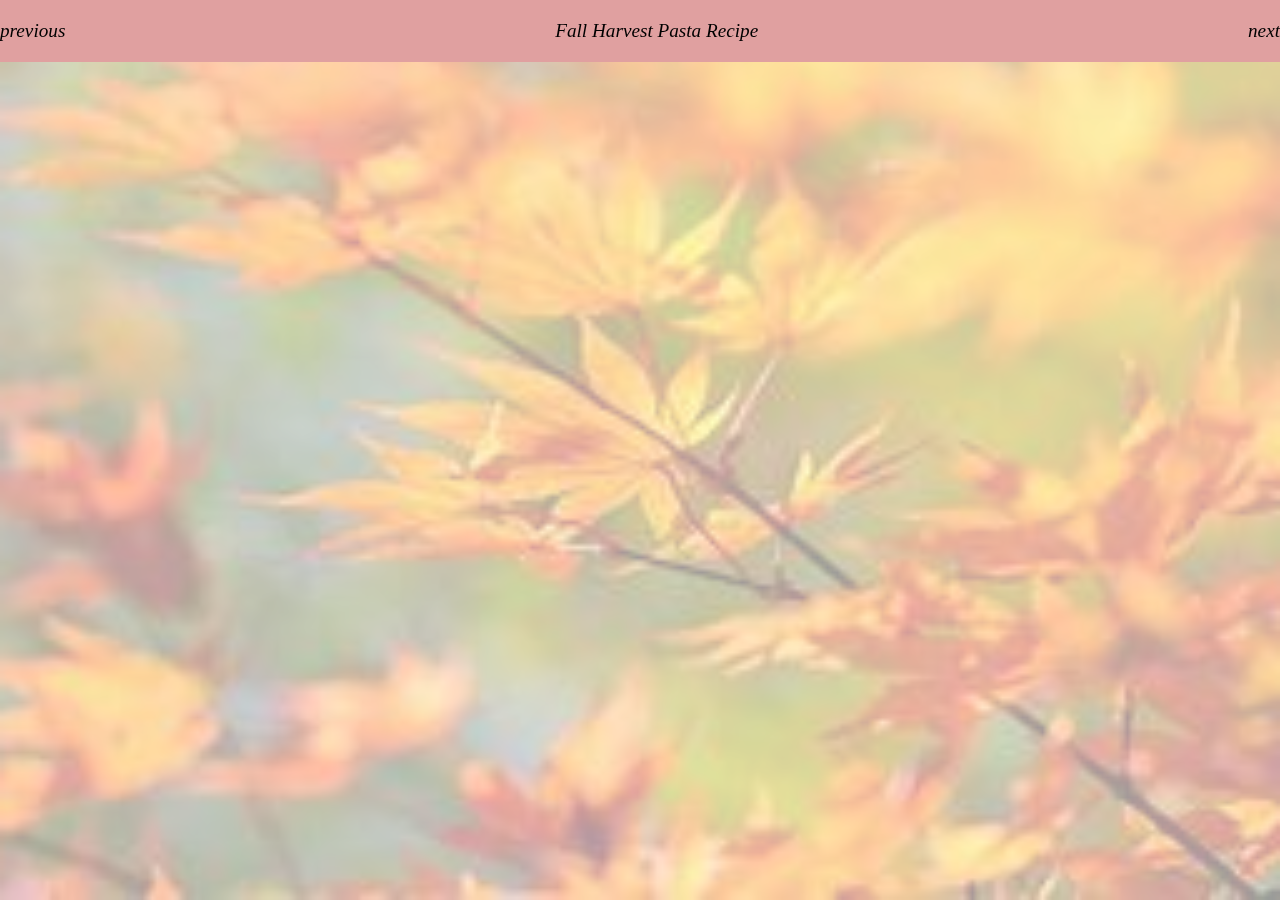
==== index.html @ 57d3880b "changes made" ====
<!DOCTYPE html>
<html lang="en">
<head>
    <meta charset="UTF-8">
    <meta name="viewport" content="width=device-width, initial-scale=1.0">
    <title>Project 2</title>
    <link rel="stylesheet" type = "text/css" href = "style.css" />
</head>
<body>
    <div class = "topnav">
        <a href="url">previous</a>
        <a href="url">Fall Harvest Pasta Recipe</a>
        <a href="url">next</a>
    </div>

    <div class = "container"> </div>

   
</body>
</html>
---- style.css ----
body {
    margin: 0;
    padding: 0;
}

.topnav {
    background-color: rgb(224, 160, 160);
    display: flex;
    flex-direction: row;
    justify-content: space-between;
    font-size: larger;
    font-style: italic;
    position: fixed;
    width: 100%;
    padding-top: 20px;
    padding-bottom: 20px;
}

  a:link {
    color:black;
    background-color: transparent;
    text-decoration: none;
  }

  a:hover {
    color:rgb(181, 62, 14);
    background-color: transparent;
    text-decoration: underline;
  }
  
.container {
    display: flex;
    justify-content: flex-start;
    height: 100vh;
    background-image: url(leaves.jpeg);
    background-color: rgba(255,255,255,0.6);
    background-blend-mode: overlay;
    background-position: center;
    background-repeat: no-repeat;
    background-size: cover;
}

body {
    background-color: rgb(127, 215, 174);
    height: 100%;
}
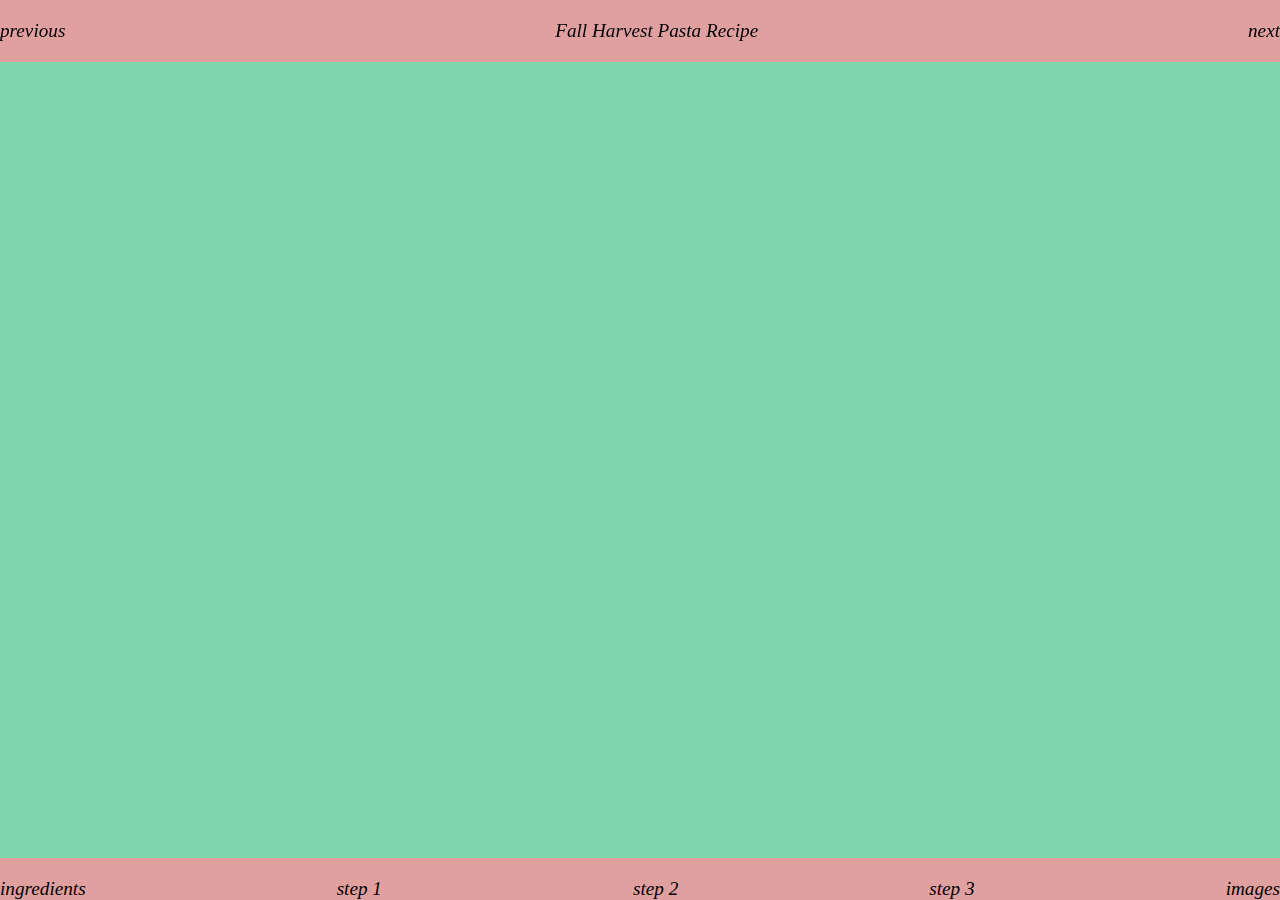
==== commit 9625153e: "changes made" ====
--- a/index.html
+++ b/index.html
@@ -8,12 +8,18 @@
 </head>
 <body>
     <div class = "topnav">
-        <a href="url">previous</a>
-        <a href="url">Fall Harvest Pasta Recipe</a>
-        <a href="url">next</a>
+        <a href="index.html">previous</a>
+        <a href="index.html">Fall Harvest Pasta Recipe</a>
+        <a href="ingredients.html">next</a>
     </div>
 
-    <div class = "container"> </div>
+    <div class = "bottomnav">
+        <a href="ingredients.html">ingredients</a>
+        <a href="stepone.html">step 1</a>
+        <a href="steptwo.html">step 2</a>
+        <a href="stepthree.html">step 3</a>
+        <a href="images.html">images</a>
+    </div>
 
    
 </body>
--- a/style.css
+++ b/style.css
@@ -16,6 +16,19 @@
     padding-bottom: 20px;
 }
 
+.bottomnav {
+  background-color: rgb(224, 160, 160);
+    display: flex;
+    flex-direction: row;
+    justify-content: space-between;
+    font-size: larger;
+    font-style: italic;
+    position: fixed;
+    bottom: 0;
+    width: 100%;
+    padding-top: 20px;
+  }
+
   a:link {
     color:black;
     background-color: transparent;
@@ -27,20 +40,12 @@
     background-color: transparent;
     text-decoration: underline;
   }
-  
-.container {
-    display: flex;
-    justify-content: flex-start;
-    height: 100vh;
-    background-image: url(leaves.jpeg);
-    background-color: rgba(255,255,255,0.6);
-    background-blend-mode: overlay;
-    background-position: center;
-    background-repeat: no-repeat;
-    background-size: cover;
-}
 
 body {
     background-color: rgb(127, 215, 174);
     height: 100%;
-}+}
+
+
+
+
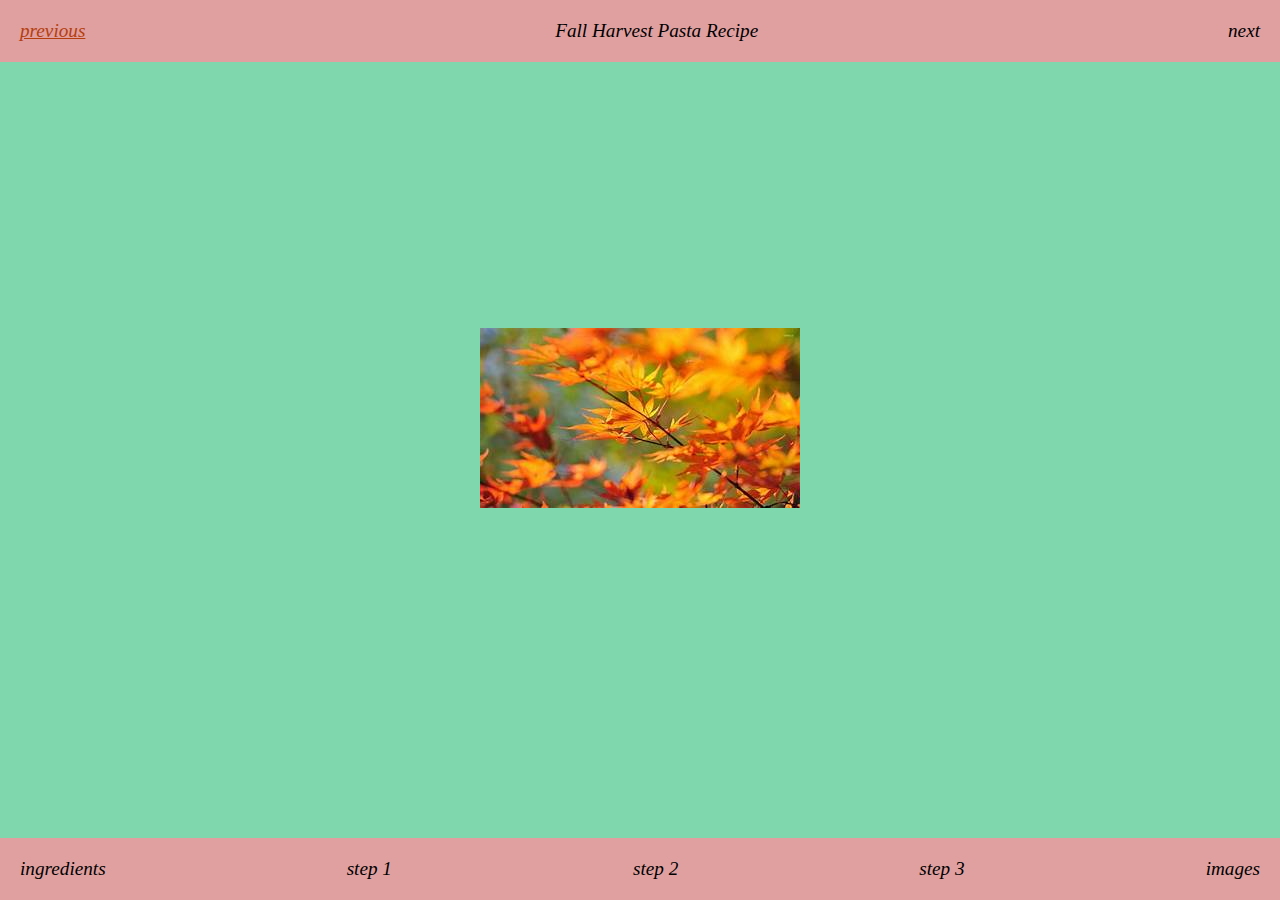
==== commit 3cf1722c: "template stuff" ====
--- a/index.html
+++ b/index.html
@@ -13,6 +13,12 @@
         <a href="ingredients.html">next</a>
     </div>
 
+    <div class="container">
+        <div class="home-image">
+            <img src="images/leaves.jpeg">
+        </div>
+    </div>
+
     <div class = "bottomnav">
         <a href="ingredients.html">ingredients</a>
         <a href="stepone.html">step 1</a>
--- a/style.css
+++ b/style.css
@@ -1,51 +1,92 @@
 body {
-    margin: 0;
-    padding: 0;
+  margin: 0;
+  padding: 0;
 }
 
 .topnav {
-    background-color: rgb(224, 160, 160);
-    display: flex;
-    flex-direction: row;
-    justify-content: space-between;
-    font-size: larger;
-    font-style: italic;
-    position: fixed;
-    width: 100%;
-    padding-top: 20px;
-    padding-bottom: 20px;
+  background-color: rgb(224, 160, 160);
+  display: flex;
+  flex-direction: row;
+  justify-content: space-between;
+  font-size: larger;
+  font-style: italic;
+  position: fixed;
+  width: 100%;
+  a {
+    padding: 20px;
+  }
 }
 
 .bottomnav {
-  background-color: rgb(224, 160, 160);
-    display: flex;
-    flex-direction: row;
-    justify-content: space-between;
-    font-size: larger;
-    font-style: italic;
-    position: fixed;
-    bottom: 0;
-    width: 100%;
-    padding-top: 20px;
+background-color: rgb(224, 160, 160);
+  display: flex;
+  flex-direction: row;
+  justify-content: space-between;
+  font-size: larger;
+  font-style: italic;
+  position: fixed;
+  bottom: 0;
+  width: 100%;
+  a {
+    padding: 20px;
   }
+}
 
-  a:link {
-    color:black;
-    background-color: transparent;
-    text-decoration: none;
-  }
+a:link {
+  color:black;
+  background-color: transparent;
+  text-decoration: none;
+}
 
-  a:hover {
-    color:rgb(181, 62, 14);
-    background-color: transparent;
-    text-decoration: underline;
-  }
+a:hover {
+  color:rgb(181, 62, 14);
+  background-color: transparent;
+  text-decoration: underline;
+}
 
 body {
-    background-color: rgb(127, 215, 174);
-    height: 100%;
+  background-color: rgb(127, 215, 174);
+  height: 100%;
 }
 
+.header {
+background-color: #F1F1F1;
+text-align: center;
+padding: 20px;
+}
 
+.container {
+  padding-top: 60px;
+  width: 1000px;
+  height: 80vh;
+  margin: 0 auto;
+  align-content: center;
+}
 
+.home-image {
+  max-width: fit-content;
+  margin-inline: auto;
+}
 
+.sub-container {
+  padding-top: 60px;
+  width: 1000px;
+  height: 80vh;
+  margin: 0 auto;
+}
+
+.recipe {
+  display: grid;
+  grid-template-columns: repeat(12, 1fr);
+  grid-gap: 4vw;
+}
+
+.main {
+  background-color: blue;
+  grid-column: span 8;
+}
+
+.sidebar {
+  grid-column: span 4;
+  background-color: red;
+}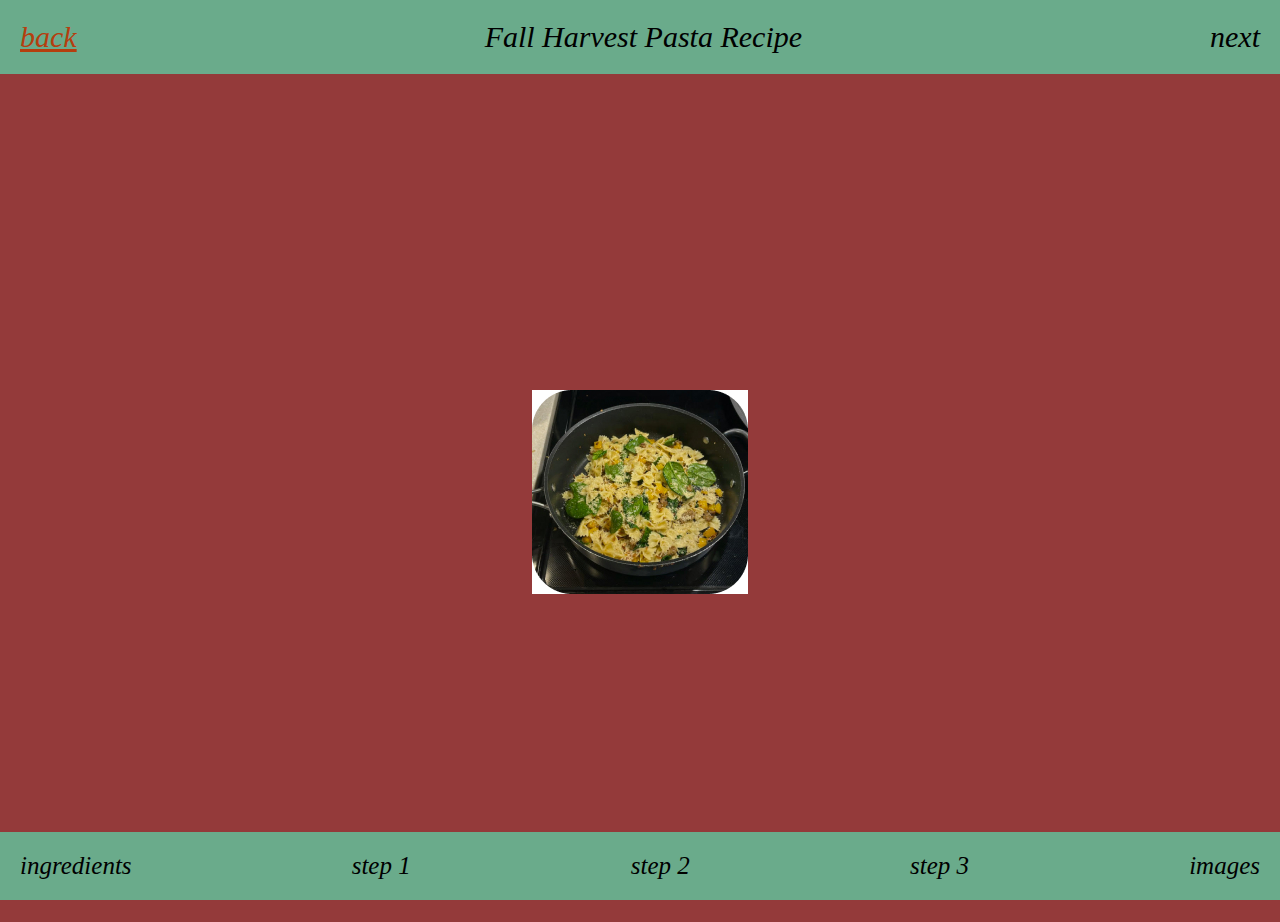
==== commit 08ea540a: "changes made" ====
--- a/index.html
+++ b/index.html
@@ -8,14 +8,14 @@
 </head>
 <body>
     <div class = "topnav">
-        <a href="index.html">previous</a>
+        <a href="index.html">back</a>
         <a href="index.html">Fall Harvest Pasta Recipe</a>
         <a href="ingredients.html">next</a>
     </div>
 
     <div class="container">
         <div class="home-image">
-            <img src="images/leaves.jpeg">
+            <img src="images/imageone.jpeg">
         </div>
     </div>
 
--- a/style.css
+++ b/style.css
@@ -4,13 +4,13 @@
 }
 
 .topnav {
-  background-color: rgb(224, 160, 160);
+  background-color: rgb(106, 171, 139);
   display: flex;
   flex-direction: row;
   justify-content: space-between;
-  font-size: larger;
+  font-size: 30px;
   font-style: italic;
-  position: fixed;
+  position: sticky;
   width: 100%;
   a {
     padding: 20px;
@@ -18,13 +18,13 @@
 }
 
 .bottomnav {
-background-color: rgb(224, 160, 160);
+  background-color: rgb(106, 171, 139);
   display: flex;
   flex-direction: row;
   justify-content: space-between;
-  font-size: larger;
+  font-size: 25px;
   font-style: italic;
-  position: fixed;
+  position: sticky;
   bottom: 0;
   width: 100%;
   a {
@@ -45,14 +45,8 @@
 }
 
 body {
-  background-color: rgb(127, 215, 174);
+  background-color: rgb(148, 58, 58);
   height: 100%;
-}
-
-.header {
-background-color: #F1F1F1;
-text-align: center;
-padding: 20px;
 }
 
 .container {
@@ -73,6 +67,11 @@
   width: 1000px;
   height: 80vh;
   margin: 0 auto;
+  margin-top: 40px;
+  font-size: 18pt;
+  font-family:'Times New Roman', Times, serif;
+  display: flex;
+  text-align: left;
 }
 
 .recipe {
@@ -82,11 +81,25 @@
 }
 
 .main {
-  background-color: blue;
+  background-color: rgb(203, 131, 131);
   grid-column: span 8;
+  text-align: left;
+  margin-bottom: 100px;
+  font-family: Georgia, 'Times New Roman', Times, serif;
+  padding-left: 50px;
+  padding-right: 50px;
 }
 
 .sidebar {
   grid-column: span 4;
-  background-color: red;
-}+  background-color: rgb(207, 116, 68); 
+  text-align: center;
+  margin-bottom: 100px;
+  font-family: Georgia, 'Times New Roman', Times, serif;
+  padding-left: 50px;
+  padding-right: 50px;
+}
+
+.intercontent {
+  width: 25%;
+}
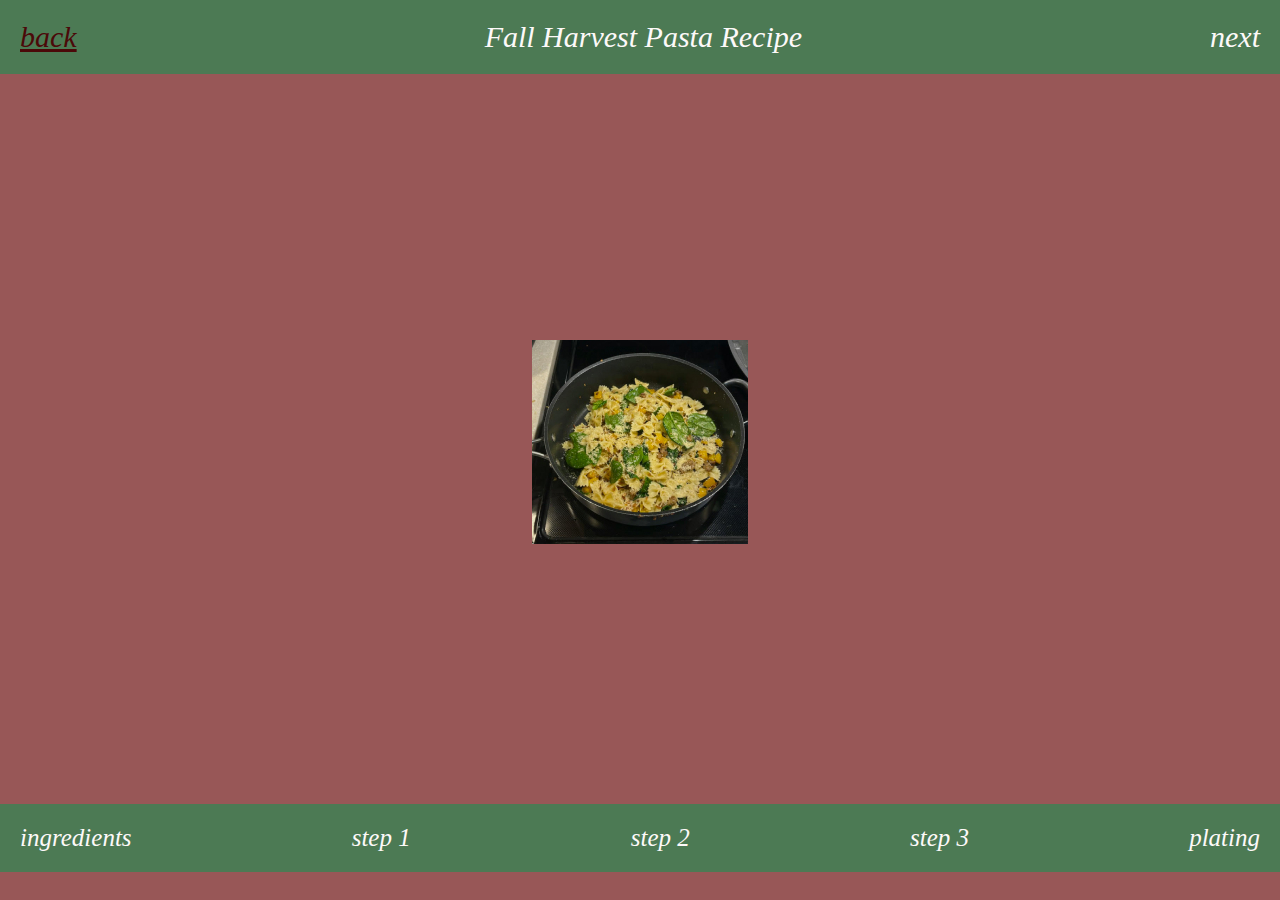
==== commit 7e0997b3: "changes made" ====
--- a/index.html
+++ b/index.html
@@ -15,7 +15,7 @@
 
     <div class="container">
         <div class="home-image">
-            <img src="images/imageone.jpeg">
+            <img src="images/frontpage.jpeg">
         </div>
     </div>
 
@@ -24,7 +24,7 @@
         <a href="stepone.html">step 1</a>
         <a href="steptwo.html">step 2</a>
         <a href="stepthree.html">step 3</a>
-        <a href="images.html">images</a>
+        <a href="images.html">plating</a>
     </div>
 
    
--- a/style.css
+++ b/style.css
@@ -4,7 +4,7 @@
 }
 
 .topnav {
-  background-color: rgb(106, 171, 139);
+  background-color: rgb(76, 122, 84);
   display: flex;
   flex-direction: row;
   justify-content: space-between;
@@ -18,7 +18,7 @@
 }
 
 .bottomnav {
-  background-color: rgb(106, 171, 139);
+  background-color: rgb(76, 122, 84);
   display: flex;
   flex-direction: row;
   justify-content: space-between;
@@ -32,25 +32,40 @@
   }
 }
 
+.bottomnavtwo {
+  background-color: rgb(76, 122, 84);
+  display: flex;
+  flex-direction: row;
+  justify-content: center;
+  font-size: 25px;
+  font-style: italic;
+  position: sticky;
+  bottom: 0;
+  width: 100%;
+  a {
+    padding: 20px;
+  }
+}
+
 a:link {
-  color:black;
+  color:rgb(253, 249, 249);
   background-color: transparent;
   text-decoration: none;
 }
 
 a:hover {
-  color:rgb(181, 62, 14);
+  color:rgb(75, 9, 9);
   background-color: transparent;
   text-decoration: underline;
 }
 
 body {
-  background-color: rgb(148, 58, 58);
+  background-color: rgb(152, 87, 87);
   height: 100%;
 }
 
 .container {
-  padding-top: 60px;
+  padding-top: 10px;
   width: 1000px;
   height: 80vh;
   margin: 0 auto;
@@ -63,7 +78,7 @@
 }
 
 .sub-container {
-  padding-top: 60px;
+  padding-top: 20px;
   width: 1000px;
   height: 80vh;
   margin: 0 auto;
@@ -81,7 +96,7 @@
 }
 
 .main {
-  background-color: rgb(203, 131, 131);
+  background-color: rgb(177, 101, 60); 
   grid-column: span 8;
   text-align: left;
   margin-bottom: 100px;
@@ -92,12 +107,13 @@
 
 .sidebar {
   grid-column: span 4;
-  background-color: rgb(207, 116, 68); 
+  background-color: rgb(177, 101, 60); 
   text-align: center;
   margin-bottom: 100px;
   font-family: Georgia, 'Times New Roman', Times, serif;
   padding-left: 50px;
   padding-right: 50px;
+  margin-bottom: 20px;
 }
 
 .intercontent {
